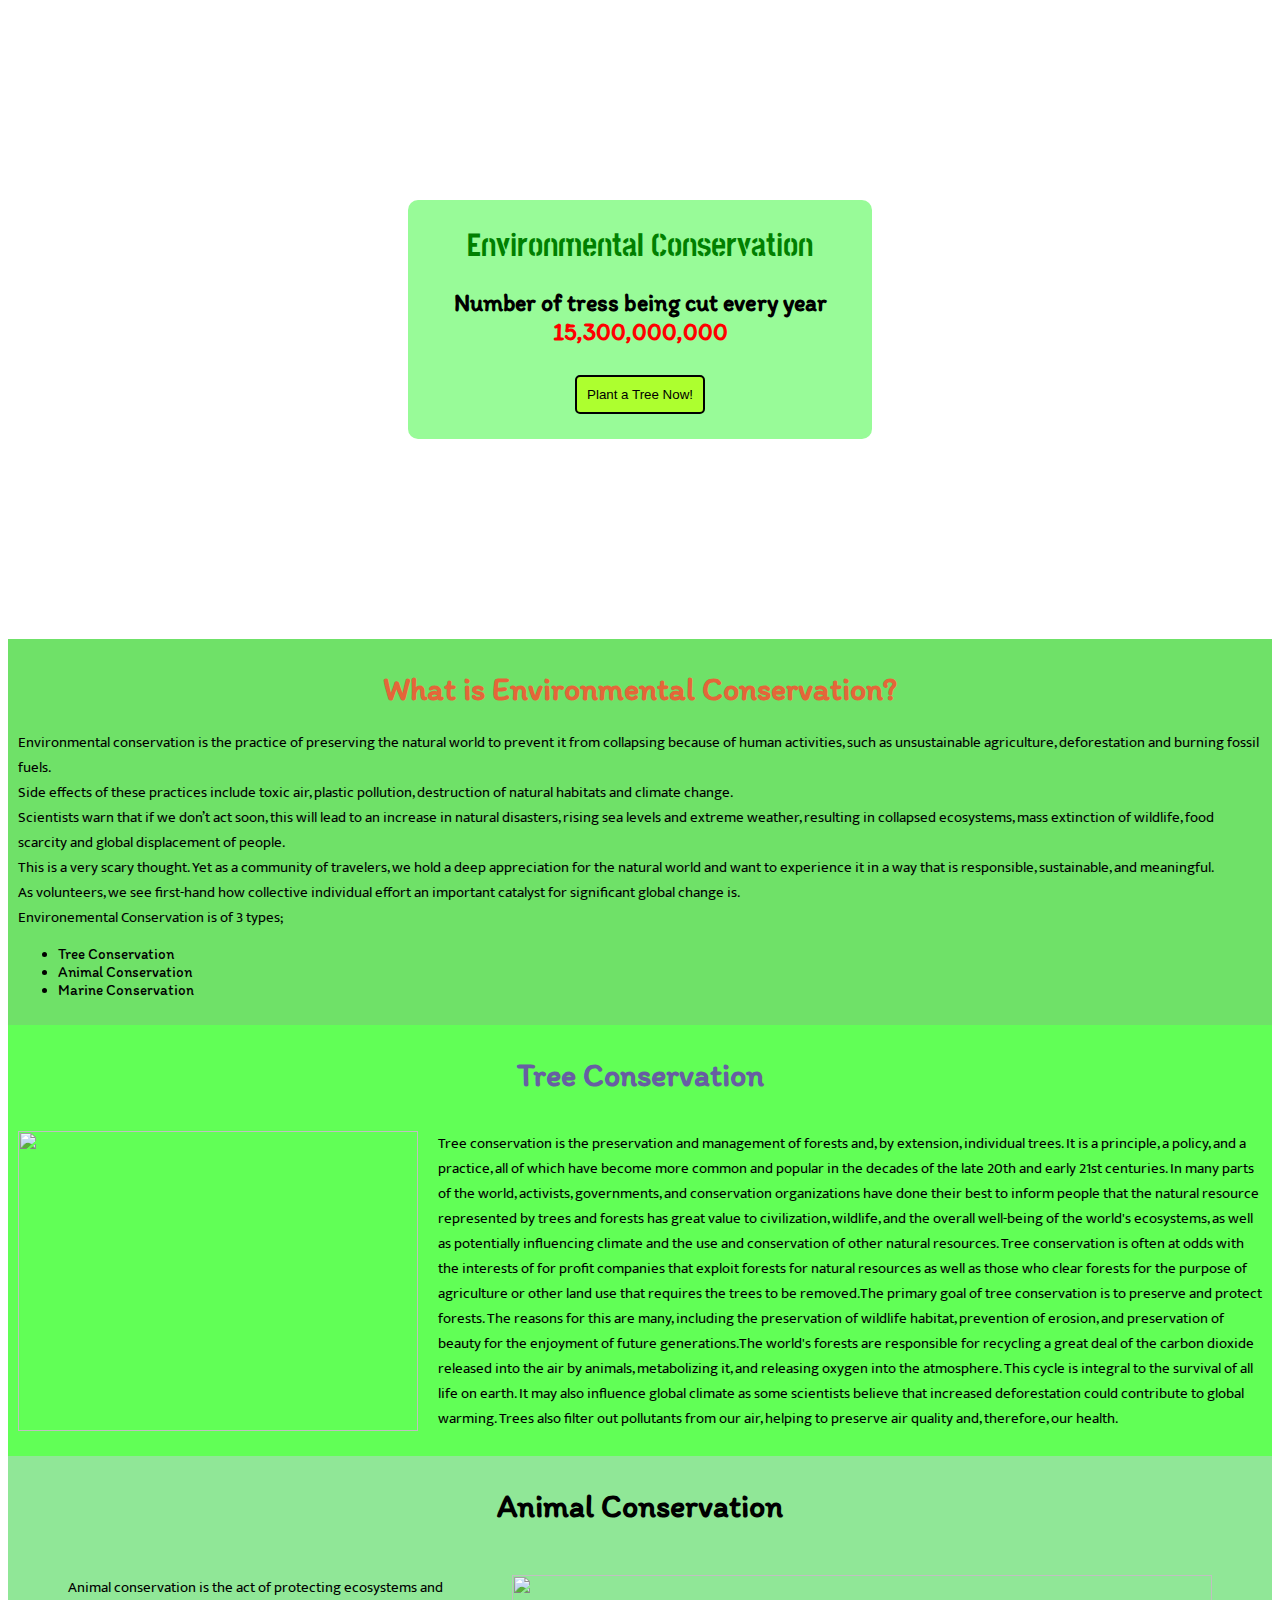
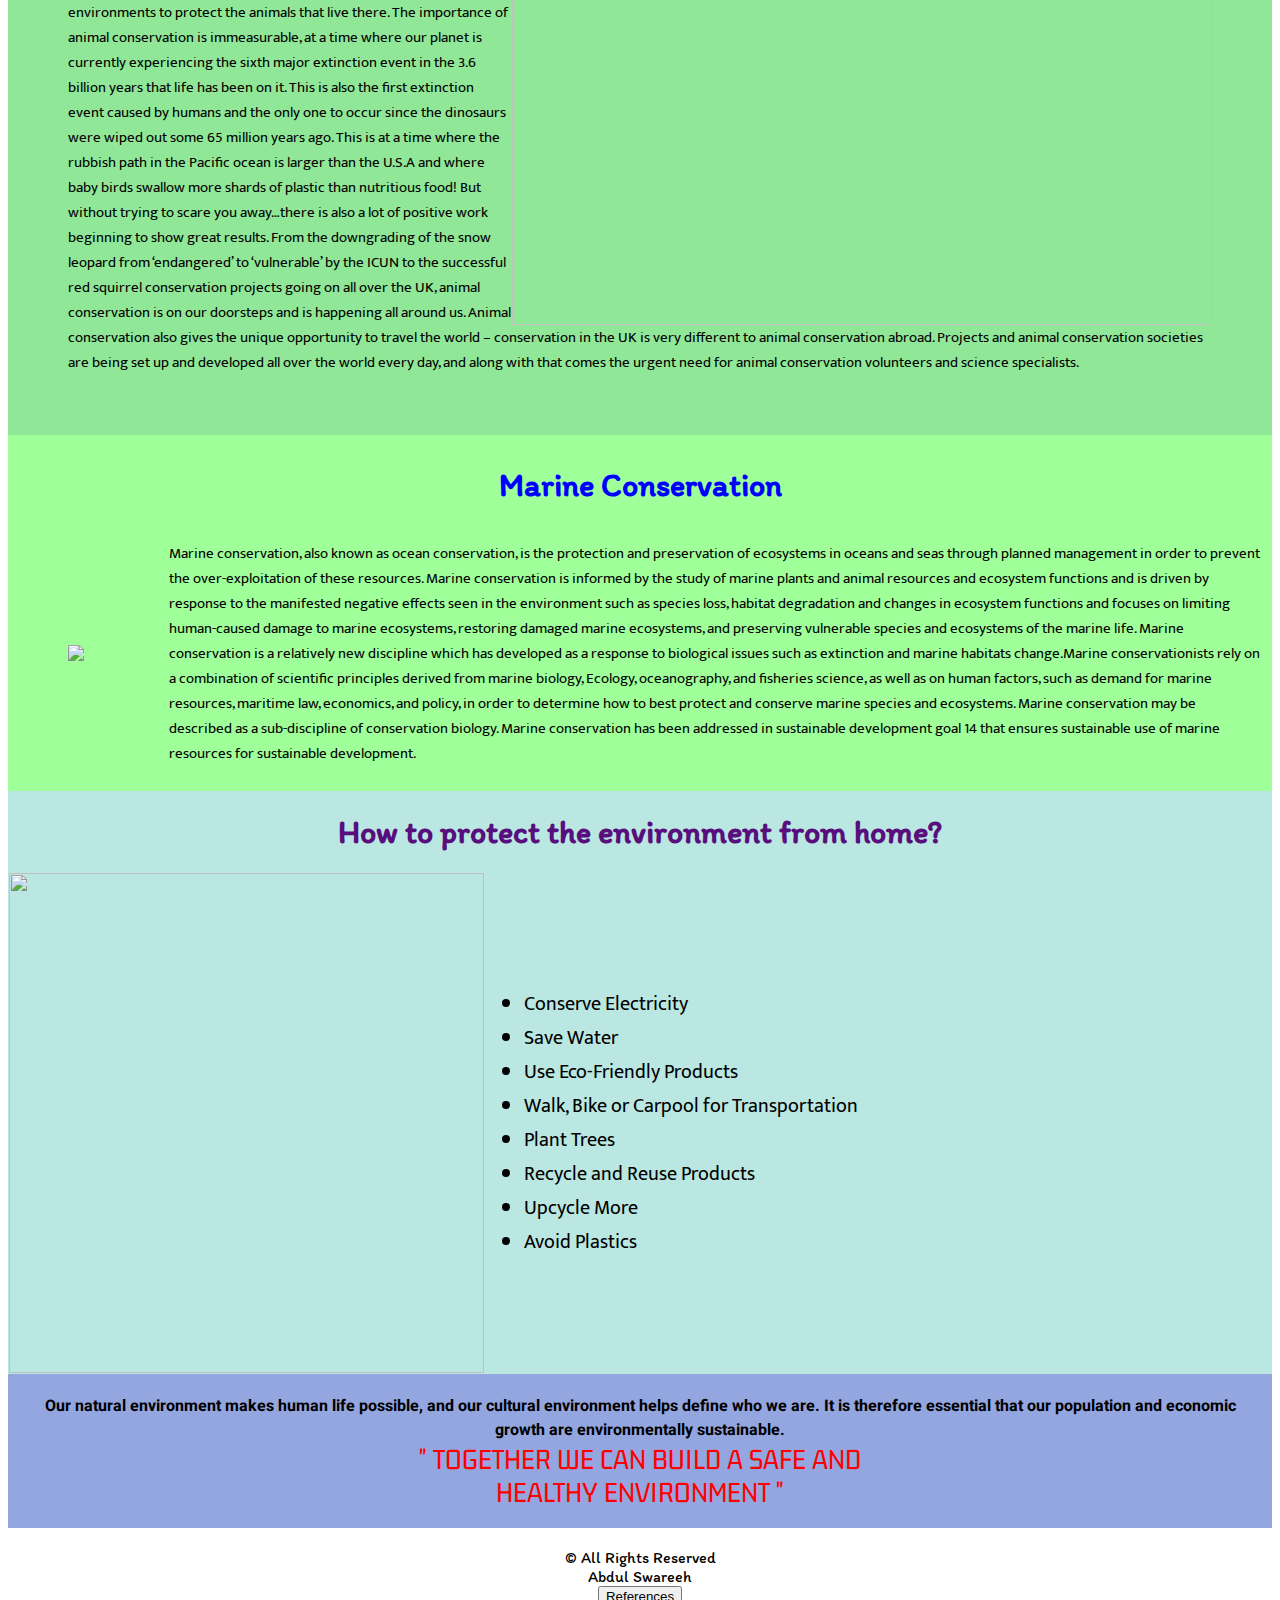
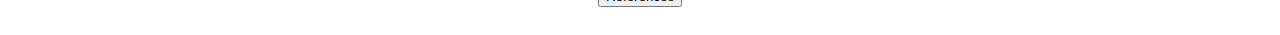
==== index.html @ ddf4dcea "Add files via upload" ====
<html>

<!-- This website is not mobile/tablet responsive yet. -->

<link rel="icon" href="./Images/Web Icon.png">
<link rel="stylesheet" href="./style.css">

<head>
    <title>Home | Environment</title>
</head>

<body>
    <!-- Startup Divider -->
    <div class="Startup">
        <h1 class="front-heading">Environmental Conservation</h1>
        <h2>
            <font color="black">Number of tress being cut every year</font><br>
            <font color="red">15,300,000,000</font><br><br>
            <a href="https://teamtrees.org" target="blank"><button class="svTrees">Plant a Tree Now!</button></a>
        </h2>
    </div>
    <!-- Intro Divider -->
    <div class="Intro">
        <center>
            <h1>What is Environmental Conservation?</h1>
        </center>
        <p class="Para1">Environmental conservation is the practice of preserving the natural world to prevent it
            from collapsing because of human activities, such as unsustainable agriculture, deforestation and burning
            fossil fuels.<br>
            Side effects of these practices include toxic air, plastic pollution, destruction of natural habitats and
            climate change.<br>
            Scientists warn that if we don’t act soon, this will lead to an increase in natural
            disasters, rising sea levels and extreme weather, resulting in collapsed ecosystems, mass extinction of
            wildlife, food scarcity and global displacement of people.<br>
            This is a very scary thought.
            Yet as a community of travelers, we hold a deep appreciation for the natural world and want to experience it
            in a way
            that is responsible, sustainable, and meaningful.<br>
            As volunteers, we see first-hand how collective individual effort an important catalyst for significant
            global change is.<br>
            Environemental Conservation is of 3 types;
        <ul class="Typs">
            <li>Tree Conservation</li>
            <li>Animal Conservation</li>
            <li>Marine Conservation</li>
        </ul>
        </p>

    </div>
    <!-- Tree Consevration Divider -->
    <div class="Tree-Conservation">
        <center>
            <h1>Tree Conservation</h1>
        </center>
        <div class="TreeConser">
            <div class="PlantImg">
                <img src="./Images/Tree Conservation.jpg" height="300" width="400">
            </div>
            <p class="Tree-Article">
                Tree conservation is the preservation and management of forests and, by extension, individual trees. It
                is a
                principle, a policy, and a practice, all of which have become more common and popular in the decades of
                the
                late 20th and early 21st centuries.
                In many parts of the world, activists, governments, and conservation
                organizations have done their best to inform people that the natural resource represented by trees and
                forests has great value to civilization, wildlife, and the overall well-being of the world's ecosystems,
                as
                well as potentially influencing climate and the use and conservation of other natural resources. Tree
                conservation is often at odds with the interests of for profit companies that exploit forests for
                natural
                resources as well as those who clear forests for the purpose of agriculture or other land use that
                requires
                the trees to be removed.The primary goal of tree conservation is to preserve and protect forests. The
                reasons for this are many, including the preservation of wildlife habitat, prevention of erosion, and
                preservation of beauty for the enjoyment of future generations.The world's forests are responsible for
                recycling a great deal of the carbon dioxide released into the air by animals, metabolizing it, and
                releasing oxygen into the atmosphere. This cycle is integral to the survival of all life on earth. It
                may
                also influence global climate as some scientists believe that increased deforestation could contribute
                to
                global warming. Trees also filter out pollutants from our air, helping to preserve air quality and,
                therefore, our health.
            </p>
        </div>
    </div> 
<!-- End of Tree Conservation Divider -->

    <!-- Animal Conservation Divider -->
    <div class="Animal-Conservation">
        <center>
            <h1>Animal Conservation</h1>
        </center>
        <div class="AnimalConser">
            <img src="./Images/Animal Conservation.png" class="AnimalImg">
            <p class="animal-article">Animal conservation is the act of protecting ecosystems and environments to
                protect the animals
                that live there.

                The importance of animal conservation is immeasurable, at a time where our planet is currently
                experiencing
                the sixth major extinction event in the 3.6 billion years that life has been on it. This is also the
                first
                extinction event caused by humans and the only one to occur since the dinosaurs were wiped out some 65
                million years ago. This is at a time where the rubbish path in the Pacific ocean is larger than the
                U.S.A
                and where baby birds swallow more shards of plastic than nutritious food!

                But without trying to scare you away…there is also a lot of positive work beginning to show great
                results.
                From the downgrading of the snow leopard from ‘endangered’ to ‘vulnerable’ by the ICUN to the successful
                red
                squirrel conservation projects going on all over the UK, animal conservation is on our doorsteps and is
                happening all around us. Animal conservation also gives the unique opportunity to travel the world –
                conservation in the UK is very different to animal conservation abroad. Projects and animal conservation
                societies are being set up and developed all over the world every day, and along with that comes the
                urgent
                need for animal conservation volunteers and science specialists.</p>
        </div>
    </div>
    <!-- Marine Conservation Divider -->
    <div class="Marine-Conservation">
        <center>
            <h1>Marine Conservation</h1>
        </center>
        <div class="Marine-ArticleDiv">
            <div class="MarineImg">
                <img src="./Images/Marine Conservation.png">
            </div>

            <p class="marine-article">Marine conservation, also known as ocean conservation, is the protection and
                preservation of ecosystems in
                oceans and seas through planned management in order to prevent the over-exploitation of these resources.
                Marine conservation is informed by the study of marine plants and animal resources and ecosystem
                functions
                and is driven by response to the manifested negative effects seen in the environment such as species
                loss,
                habitat degradation and changes in ecosystem functions and focuses on limiting human-caused damage to
                marine ecosystems, restoring damaged marine ecosystems, and preserving vulnerable species and ecosystems
                of
                the marine life. Marine conservation is a relatively new discipline which has developed as a response to
                biological issues such as extinction and marine habitats change.Marine conservationists rely on a
                combination of scientific principles derived from marine biology, Ecology, oceanography, and fisheries
                science, as well as on human factors, such as demand for marine resources, maritime law, economics, and
                policy, in order to determine how to best protect and conserve marine species and ecosystems. Marine
                conservation may be described as a sub-discipline of conservation biology. Marine conservation has been
                addressed in sustainable development goal 14 that ensures sustainable use of marine resources for
                sustainable development.
            </p>
        </div>

    </div>
        <!-- End of Marine Conservation Divider -->

    <!-- How to save the environment from home Divider-->
    <div class="Tips">
        <center>
            <h1>How to protect the environment from home?</h1>
        </center>
        <div class="Tips-Container">

            <img class="bulb " src="./Images/Bulb Earth.png">

            <ul class="test">
                <li>Conserve Electricity</li>
                <li>Save Water</li>
                <li>Use Eco-Friendly Products</li>
                <li>Walk, Bike or Carpool for Transportation</li>
                <li>Plant Trees</li>
                <li>Recycle and Reuse Products</li>
                <li>Upcycle More</li>
                <li>Avoid Plastics</li>
            </ul>
        </div>
    </div>
    <!-- End of How to save the environment from home Divider-->
    
    <!-- Conclusion -->

    <div class="Conclusion">

        <b>Our natural environment makes human life possible, and our cultural environment helps define who we are. It
            is
            therefore essential that our population and economic growth are environmentally sustainable.</b>

        <div class="final-qoute">
            " TOGETHER WE CAN BUILD A SAFE AND<br> HEALTHY ENVIRONMENT "
        </div>

    </div>

    <!-- Copyright -->
    <div class="Copyright">
        © All Rights Reserved<br>
        Abdul Swareeh<br>
        <a href="./references.html"><button>References</button></a>
    </div>
</body>

</html>
---- style.css ----
/* Importing The font Itim */
@import url('https://fonts.googleapis.com/css2?family=Itim&display=swap');
/* Importing the font Mukta*/
@import url('https://fonts.googleapis.com/css2?family=Mukta&display=swap');
/* Importing the font Stick No Bills */
@import url('https://fonts.googleapis.com/css2?family=Stick+No+Bills:wght@700&display=swap');
/* Importing the font Gemunu Libre */
@import url('https://fonts.googleapis.com/css2?family=Gemunu+Libre:wght@300&display=swap');
/* Importing the font Heebo */
@import url('https://fonts.googleapis.com/css2?family=Heebo&display=swap');

html::-webkit-scrollbar{
    width: 10px;
    border-radius: 15px;
}

html::-webkit-scrollbar-track{
    background: skyblue;
    border-radius: 15px;
}

html::-webkit-scrollbar-thumb{
    background: rgb(0, 128, 0, 0.788);
    border-radius: 15px;
}

body{
    background-image: url('./Images/Forest.jpg');
}

.Startup{
    background-color: palegreen;
    text-align: center;
    font-family: 'Itim', cursive;
    color: green;
    font-size: medium;
    margin: 200px 400px;
    padding: 5px;
    border-radius: 10px;
}

.front-heading{
    font-family: 'Stick No Bills', sans-serif;
}

.svTrees{
    padding: 10px;
    border-radius: 5px;
    background-color: greenyellow;
    border: 2px solid black;
}

.svTrees:hover{
    transform: scale(1.1);
}

.Intro{
    background-color: #6FE168;
    color: rgb(228, 102, 57);
    font-family: 'Itim', cursive;
    padding: 10px;
}


.Para1{
    color: black;
    font-family: 'Mukta', sans-serif;
    font-size: 15px;
}

.Typs{
    color: black;
    font-size: 15px;
}

/* Tree Conservation */

.Tree-Conservation{
    background-color: #61FF56;
    color: rgb(103, 94, 163);
    font-family: 'Itim', cursive;
    padding: 10px;
}

.TreeConser{
    display: flex;
        align-items: center;
        justify-content: center
}

.PlantImg{
    max-width: 100%;
    flex-basis: 20%
}

.Tree-Article{
    color: black;
    font-family: 'Mukta', sans-serif;   
    padding-left: 20px;
    font-size: 15px;
}

/* Animal Conservation */

.Animal-Conservation{
    font-family: 'Itim', cursive;
    background-color: #90e797 ;
    color: black;
    padding: 10px;
}

.AnimalConser{
margin: 50px;
text-align: left;
}

.AnimalImg{
    height: 350px;
    width: 700px;
    float: right;
}

.animal-article{
    color: black;
    font-family: 'Mukta', sans-serif;
    font-size: 15px;
}

/* Marine Conservation */

.Marine-Conservation{
    font-family: 'Itim', cursive;
    background-color: #9FFF99;
    color: blue;
    padding: 10px;
}

.Marine-ArticleDiv{
    display: flex;
    align-items: center;
    justify-items: center;
}

.MarineImg{
    max-width: 100%;
    flex-basis: 20%;
    margin: 50px;
}

.marine-article{
    color: black;
    font-family: 'Mukta', sans-serif;   
    padding-left: 20px;
    font-size: 15px;
}

/* Tips to save the enviroment*/

.Tips{
    background-color: #bae7e1;
    color: #580f7d;
    font-family: "Itim", cursive;
    padding: 1px;
}

.bulb{
    height: 500px;
    width: 475px;
}

.Tips-Container{
    color: black;
    display: flex;
    align-items: center;
    justify-items: center;
    font-family: 'Mukta', sans-serif;
    font-size: 20px;
}

/* Conclusion */

.final-qoute{
    color: red;
    font-family: 'Gemunu Libre', sans-serif;
    font-size: 30px;
    text-align: center;
}

.Conclusion{
    background-color: rgb(148, 166, 224);
    font-family: 'Heebo', sans-serif;
    color: black;
    text-align: center;
    padding: 20px
}

.Copyright{
    background-color: white;
    text-align: center;
    font-family: 'Itim', cursive;
    padding: 20px;
}
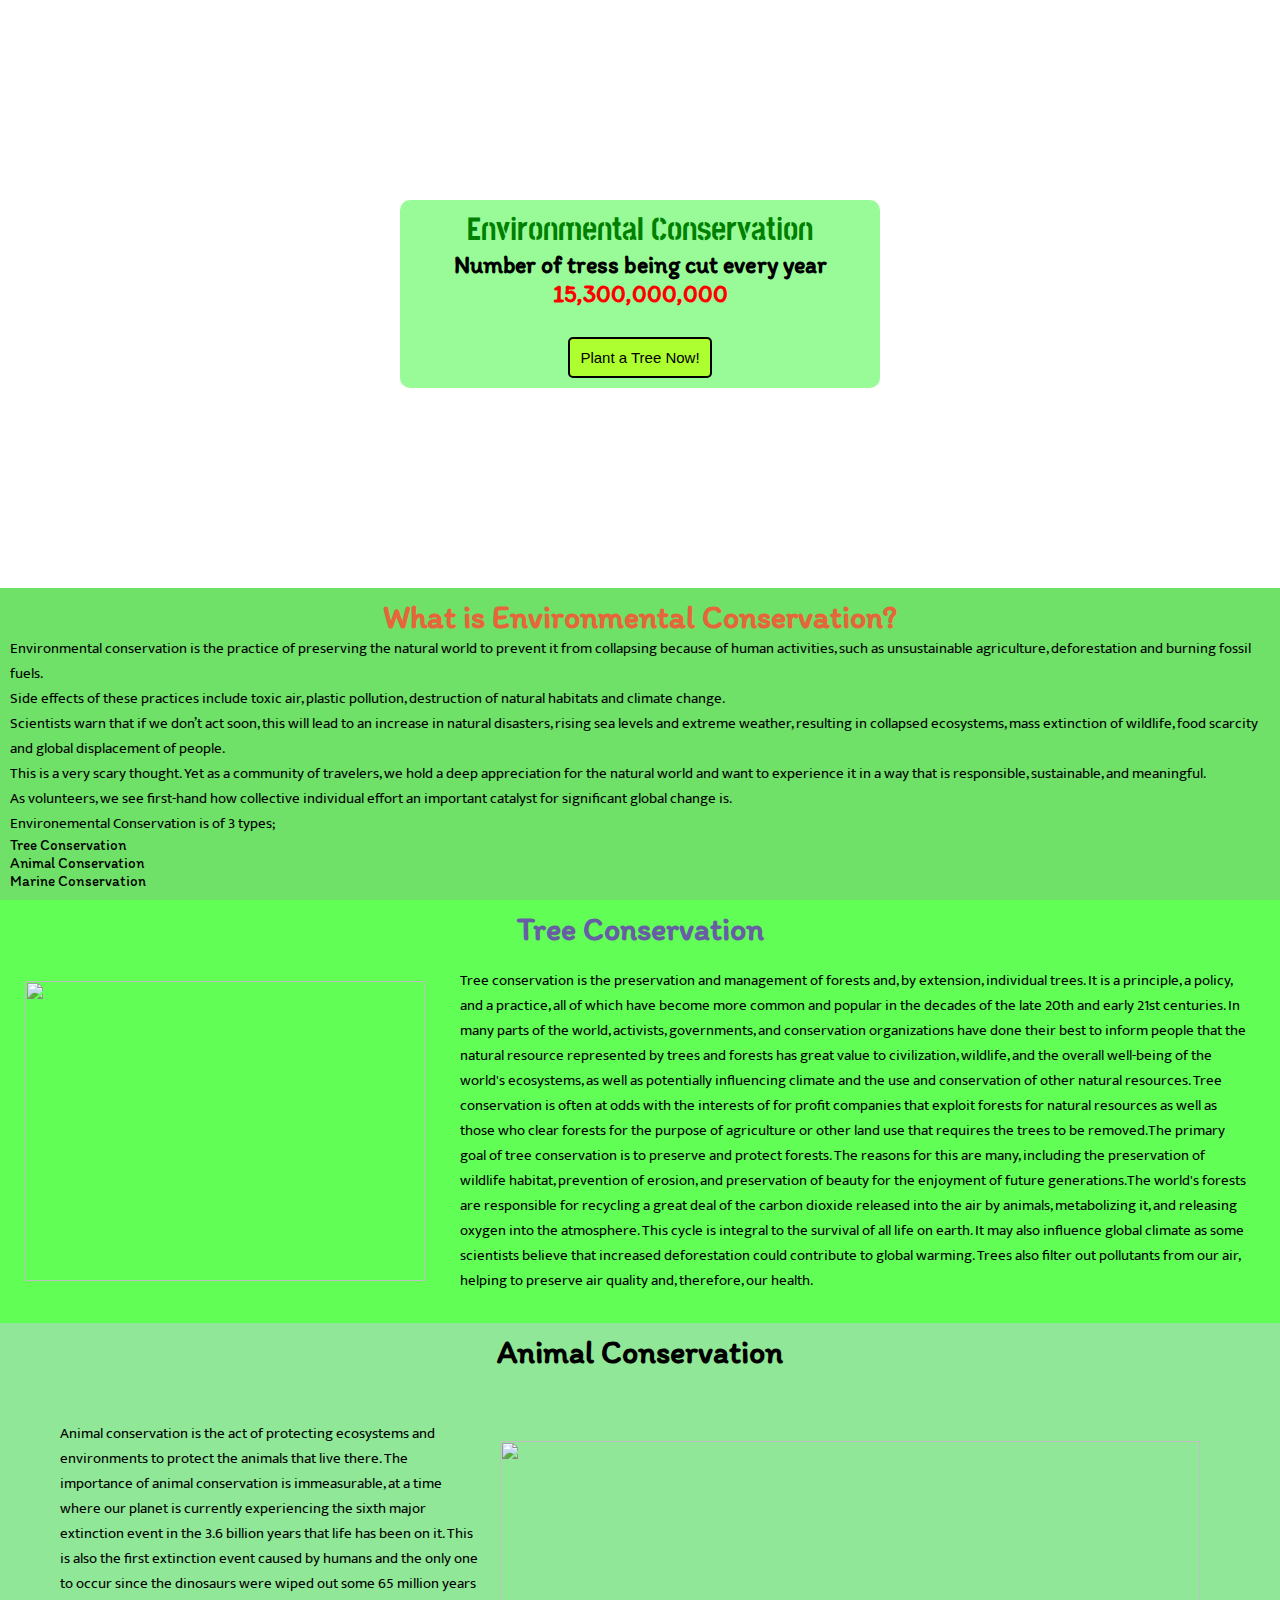
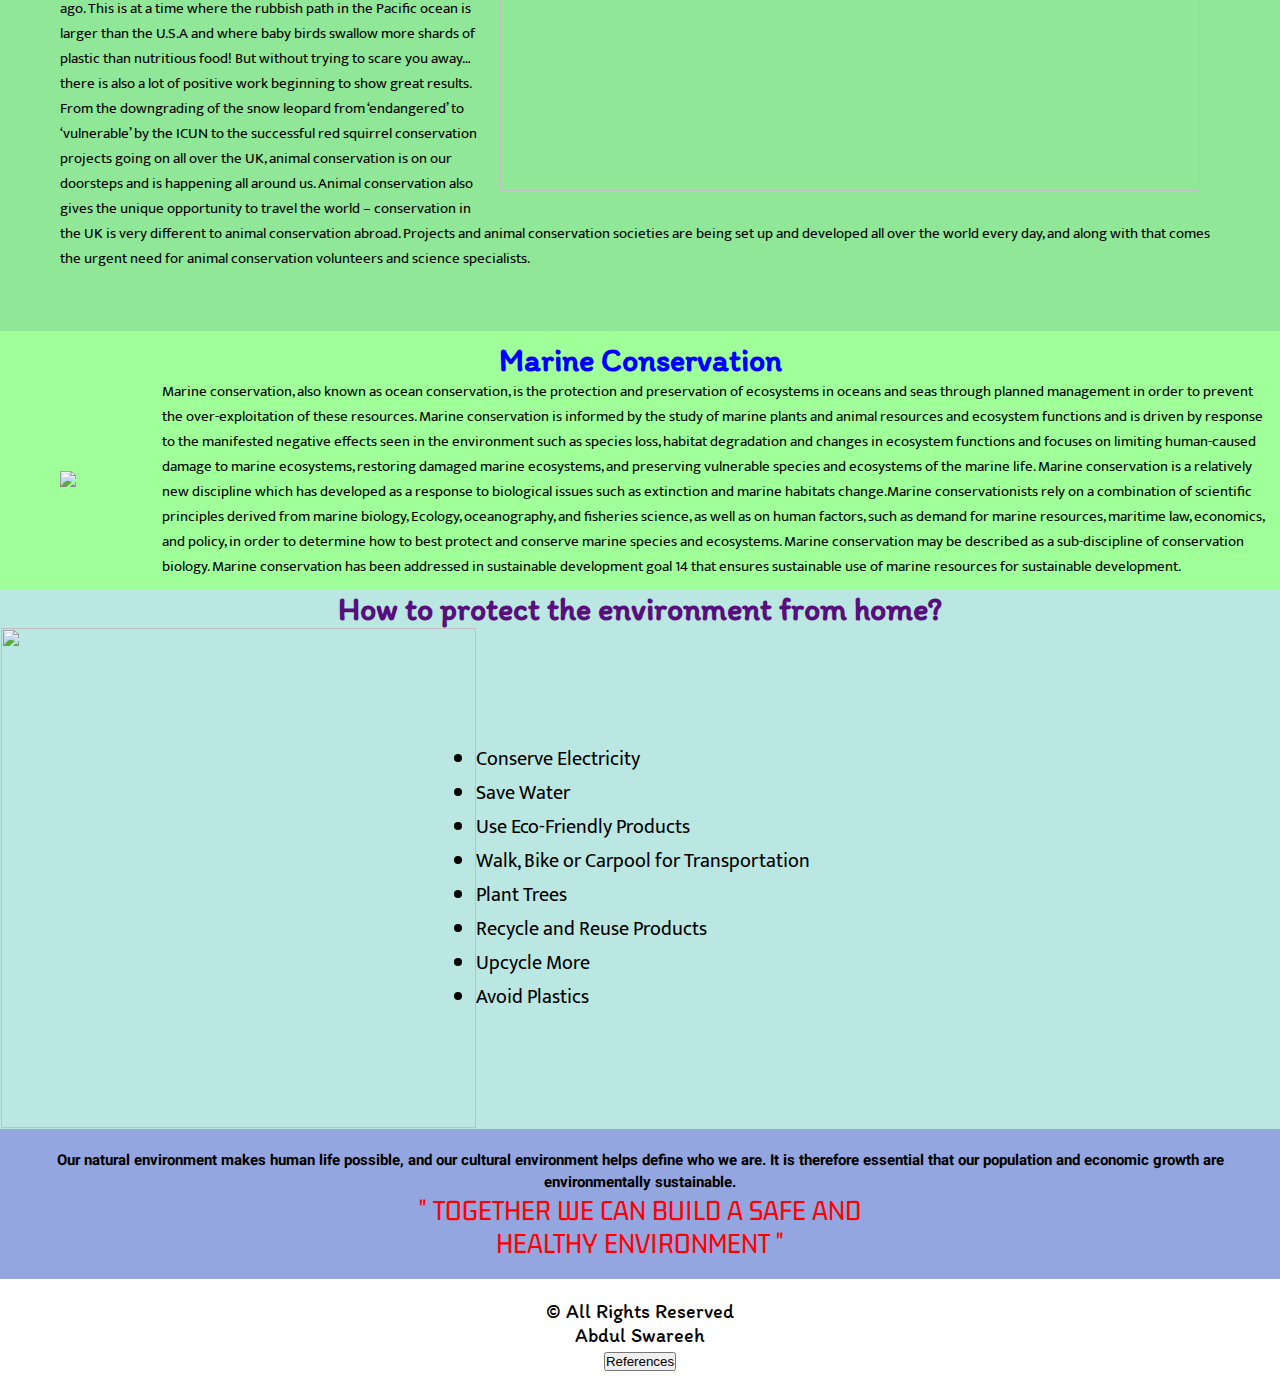
==== commit 5be94d9d: "Add files via upload" ====
--- a/index.html
+++ b/index.html
@@ -1,6 +1,4 @@
 <html>
-
-<!-- This website is not mobile/tablet responsive yet. -->
 
 <link rel="icon" href="./Images/Web Icon.png">
 <link rel="stylesheet" href="./style.css">
@@ -193,7 +191,7 @@
     <div class="Copyright">
         © All Rights Reserved<br>
         Abdul Swareeh<br>
-        <a href="./references.html"><button>References</button></a>
+        <a href="./references.html" class="reference"><button>References</button></a>
     </div>
 </body>
 
--- a/style.css
+++ b/style.css
@@ -9,20 +9,12 @@
 /* Importing the font Heebo */
 @import url('https://fonts.googleapis.com/css2?family=Heebo&display=swap');
 
-html::-webkit-scrollbar{
-    width: 10px;
-    border-radius: 15px;
-}
-
-html::-webkit-scrollbar-track{
-    background: skyblue;
-    border-radius: 15px;
-}
-
-html::-webkit-scrollbar-thumb{
-    background: rgb(0, 128, 0, 0.788);
-    border-radius: 15px;
-}
+* {
+    margin: 0;
+    padding: 0;
+}
+
+/* Mobile Responsive */
 
 body{
     background-image: url('./Images/Forest.jpg');
@@ -34,8 +26,8 @@
     font-family: 'Itim', cursive;
     color: green;
     font-size: medium;
-    margin: 200px 400px;
-    padding: 5px;
+    margin: 100px 150px;
+    padding: 15px;
     border-radius: 10px;
 }
 
@@ -44,8 +36,9 @@
 }
 
 .svTrees{
-    padding: 10px;
-    border-radius: 5px;
+    font-size: 30px;
+    padding: 20px;
+    border-radius: 10px;
     background-color: greenyellow;
     border: 2px solid black;
 }
@@ -54,23 +47,24 @@
     transform: scale(1.1);
 }
 
-.Intro{
+
+.Intro {
     background-color: #6FE168;
     color: rgb(228, 102, 57);
     font-family: 'Itim', cursive;
-    padding: 10px;
+    padding: 30px;
 }
 
 
 .Para1{
     color: black;
     font-family: 'Mukta', sans-serif;
-    font-size: 15px;
+    font-size: 10px;
 }
 
 .Typs{
     color: black;
-    font-size: 15px;
+    font-size: 10px;
 }
 
 /* Tree Conservation */
@@ -79,25 +73,21 @@
     background-color: #61FF56;
     color: rgb(103, 94, 163);
     font-family: 'Itim', cursive;
-    padding: 10px;
-}
-
-.TreeConser{
-    display: flex;
-        align-items: center;
-        justify-content: center
-}
+    padding: 20px;
+}
+
 
 .PlantImg{
-    max-width: 100%;
-    flex-basis: 20%
+    float: left;
+    margin: 15px;
 }
 
 .Tree-Article{
     color: black;
+    padding: 20px;
+    text-align: left;
     font-family: 'Mukta', sans-serif;   
-    padding-left: 20px;
-    font-size: 15px;
+    font-size: 10px;
 }
 
 /* Animal Conservation */
@@ -110,20 +100,21 @@
 }
 
 .AnimalConser{
-margin: 50px;
-text-align: left;
+    margin: 50px;
+    text-align: right;
 }
 
 .AnimalImg{
-    height: 350px;
-    width: 700px;
+    height: 300px;
+    width: 600px;
     float: right;
+    margin: 10px;
 }
 
 .animal-article{
     color: black;
     font-family: 'Mukta', sans-serif;
-    font-size: 15px;
+    font-size: 10px;
 }
 
 /* Marine Conservation */
@@ -135,23 +126,17 @@
     padding: 10px;
 }
 
-.Marine-ArticleDiv{
-    display: flex;
-    align-items: center;
-    justify-items: center;
-}
 
 .MarineImg{
-    max-width: 100%;
-    flex-basis: 20%;
-    margin: 50px;
+   float: left;
+   margin: 10px;
 }
 
 .marine-article{
     color: black;
     font-family: 'Mukta', sans-serif;   
     padding-left: 20px;
-    font-size: 15px;
+    font-size: 10px;
 }
 
 /* Tips to save the enviroment*/
@@ -174,29 +159,414 @@
     align-items: center;
     justify-items: center;
     font-family: 'Mukta', sans-serif;
-    font-size: 20px;
+    font-size: 25px;
 }
 
 /* Conclusion */
+
+.Conclusion{
+    background-color: rgb(148, 166, 224);
+    font-family: 'Heebo', sans-serif;
+    font-size: 10px;
+    color: black;
+    text-align: center;
+    padding: 20px
+}
+
 
 .final-qoute{
     color: red;
     font-family: 'Gemunu Libre', sans-serif;
-    font-size: 30px;
+    font-size: 15px;
     text-align: center;
-}
-
-.Conclusion{
-    background-color: rgb(148, 166, 224);
-    font-family: 'Heebo', sans-serif;
-    color: black;
-    text-align: center;
-    padding: 20px
 }
 
 .Copyright{
     background-color: white;
     text-align: center;
+    font-size: 10px;
     font-family: 'Itim', cursive;
     padding: 20px;
-}+}
+
+.reference{
+    padding: 20px;
+}
+
+/* Tablet Responsive */
+
+@media only screen and (min-width: 768px) {
+
+    body{
+        background-image: url('./Images/Forest.jpg');
+    }
+    
+    .Startup{
+        background-color: palegreen;
+        text-align: center;
+        font-family: 'Itim', cursive;
+        color: green;
+        font-size: medium;
+        margin: 100px 150px;
+        padding: 15px;
+        border-radius: 10px;
+    }
+    
+    .front-heading{
+        font-family: 'Stick No Bills', sans-serif;
+    }
+    
+    .svTrees{
+        font-size: 15px;
+        padding: 5px;
+        border-radius: 5px;
+        background-color: greenyellow;
+        border: 2px solid black;
+    }
+    
+    .svTrees:hover{
+        transform: scale(1.1);
+    }
+    
+    
+    .Intro {
+        background-color: #6FE168;
+        color: rgb(228, 102, 57);
+        font-family: 'Itim', cursive;
+        padding: 30px;
+    }
+    
+    
+    .Para1{
+        color: black;
+        font-family: 'Mukta', sans-serif;
+        font-size: 15px;
+    }
+    
+    .Typs{
+        color: black;
+        font-size: 15px;
+    }
+    
+    /* Tree Conservation */
+    
+    .Tree-Conservation{
+        background-color: #61FF56;
+        color: rgb(103, 94, 163);
+        font-family: 'Itim', cursive;
+        padding: 20px;
+    }
+    
+    .PlantImg{
+        float: left;
+        margin: 15px;
+    }
+    
+    .Tree-Article{
+        color: black;
+        padding: 20px;
+        text-align: left;
+        font-family: 'Mukta', sans-serif;   
+        font-size: 15px;
+    }
+    
+    /* Animal Conservation */
+    
+    .Animal-Conservation{
+        font-family: 'Itim', cursive;
+        background-color: #90e797 ;
+        color: black;
+        padding: 10px;
+    }
+    
+    .AnimalConser{
+        margin: 50px;
+        text-align: right;
+    }
+    
+    .AnimalImg{
+        height: 300px;
+        width: 600px;
+        float: right;
+        margin: 20px;
+    }
+    
+    .animal-article{
+        color: black;
+        font-family: 'Mukta', sans-serif;
+        font-size: 15px;
+    }
+    
+    /* Marine Conservation */
+    
+    .Marine-Conservation{
+        font-family: 'Itim', cursive;
+        background-color: #9FFF99;
+        color: blue;
+        padding: 10px;
+    }
+    
+    .MarineImg{
+       float: left;
+       margin: 20px;
+    }
+    
+    .marine-article{
+        color: black;
+        font-family: 'Mukta', sans-serif;   
+        padding-left: 20px;
+        font-size: 15px;
+    }
+    
+    /* Tips to save the enviroment*/
+    
+    .Tips{
+        background-color: #bae7e1;
+        color: #580f7d;
+        font-family: "Itim", cursive;
+        padding: 1px;
+    }
+    
+    .bulb{
+        height: 500px;
+        width: 475px;
+    }
+    
+    .Tips-Container{
+        color: black;
+        display: flex;
+        align-items: center;
+        justify-items: center;
+        font-family: 'Mukta', sans-serif;
+        font-size: 25px;
+    }
+    
+    /* Conclusion */
+    
+    .Conclusion{
+        background-color: rgb(148, 166, 224);
+        font-family: 'Heebo', sans-serif;
+        font-size: 15px;
+        color: black;
+        text-align: center;
+        padding: 20px
+    }
+    
+    
+    .final-qoute{
+        color: red;
+        font-family: 'Gemunu Libre', sans-serif;
+        font-size: 20px;
+        text-align: center;
+    }
+    
+    .Copyright{
+        background-color: white;
+        text-align: center;
+        font-size: 10px;
+        font-family: 'Itim', cursive;
+        padding: 20px;
+    }
+    
+    .reference{
+        padding: 20px;
+    }
+}
+
+/* PC Responsive */
+
+@media only screen and (min-width: 1000px) {
+    
+    html::-webkit-scrollbar{
+        width: 10px;
+        border-radius: 15px;
+    }
+    
+    html::-webkit-scrollbar-track{
+        background: skyblue;
+        border-radius: 15px;
+    }
+    
+    html::-webkit-scrollbar-thumb{
+        background: rgb(0, 128, 0, 0.788);
+        border-radius: 15px;
+    }
+    
+    body{
+        background-image: url('./Images/Forest.jpg');
+    }
+    
+    .Startup{
+        background-color: palegreen;
+        text-align: center;
+        font-family: 'Itim', cursive;
+        color: green;
+        font-size: medium;
+        margin: 200px 400px;
+        padding: 10px;
+        border-radius: 10px;
+    }
+    
+    .front-heading{
+        font-family: 'Stick No Bills', sans-serif;
+    }
+    
+    .svTrees{
+        padding: 10px;
+        border-radius: 5px;
+        background-color: greenyellow;
+        border: 2px solid black;
+    }
+    
+    .svTrees:hover{
+        transform: scale(1.1);
+    }
+    
+    .Intro{
+        background-color: #6FE168;
+        color: rgb(228, 102, 57);
+        font-family: 'Itim', cursive;
+        padding: 10px;
+    }
+    
+    
+    .Para1{
+        color: black;
+        font-family: 'Mukta', sans-serif;
+        font-size: 15px;
+    }
+    
+    .Typs{
+        color: black;
+        font-size: 15px;
+    }
+    
+    /* Tree Conservation */
+    
+    .Tree-Conservation{
+        background-color: #61FF56;
+        color: rgb(103, 94, 163);
+        font-family: 'Itim', cursive;
+        padding: 10px;
+    }
+    
+    .TreeConser{
+        display: flex;
+            align-items: center;
+            justify-content: center
+    }
+    
+    .PlantImg{
+        max-width: 100%;
+        flex-basis: 20%
+    }
+    
+    .Tree-Article{
+        color: black;
+        font-family: 'Mukta', sans-serif;   
+        padding-left: 20px;
+        font-size: 15px;
+    }
+    
+    /* Animal Conservation */
+    
+    .Animal-Conservation{
+        font-family: 'Itim', cursive;
+        background-color: #90e797 ;
+        color: black;
+        padding: 10px;
+    }
+    
+    .AnimalConser{
+    margin: 50px;
+    text-align: left;
+    }
+    
+    .AnimalImg{
+        height: 350px;
+        width: 700px;
+        float: right;
+    }
+    
+    .animal-article{
+        color: black;
+        font-family: 'Mukta', sans-serif;
+        font-size: 15px;
+    }
+    
+    /* Marine Conservation */
+    
+    .Marine-Conservation{
+        font-family: 'Itim', cursive;
+        background-color: #9FFF99;
+        color: blue;
+        padding: 10px;
+    }
+    
+    .Marine-ArticleDiv{
+        display: flex;
+        align-items: center;
+        justify-items: center;
+    }
+    
+    .MarineImg{
+        max-width: 100%;
+        flex-basis: 20%;
+        margin: 50px;
+    }
+    
+    .marine-article{
+        color: black;
+        font-family: 'Mukta', sans-serif;   
+        padding-left: 20px;
+        font-size: 15px;
+    }
+    
+    /* Tips to save the enviroment*/
+    
+    .Tips{
+        background-color: #bae7e1;
+        color: #580f7d;
+        font-family: "Itim", cursive;
+        padding: 1px;
+    }
+    
+    .bulb{
+        height: 500px;
+        width: 475px;
+    }
+    
+    .Tips-Container{
+        color: black;
+        display: flex;
+        align-items: center;
+        justify-items: center;
+        font-family: 'Mukta', sans-serif;
+        font-size: 20px;
+    }
+    
+    /* Conclusion */
+    
+    .final-qoute{
+        color: red;
+        font-family: 'Gemunu Libre', sans-serif;
+        font-size: 30px;
+        text-align: center;
+    }
+    
+    .Conclusion{
+        background-color: rgb(148, 166, 224);
+        font-family: 'Heebo', sans-serif;
+        color: black;
+        text-align: center;
+        padding: 20px
+    }
+    
+    .Copyright{
+        background-color: white;
+        text-align: center;
+        font-family: 'Itim', cursive;
+        padding: 20px;
+        font-size: 20px;
+    }
+} 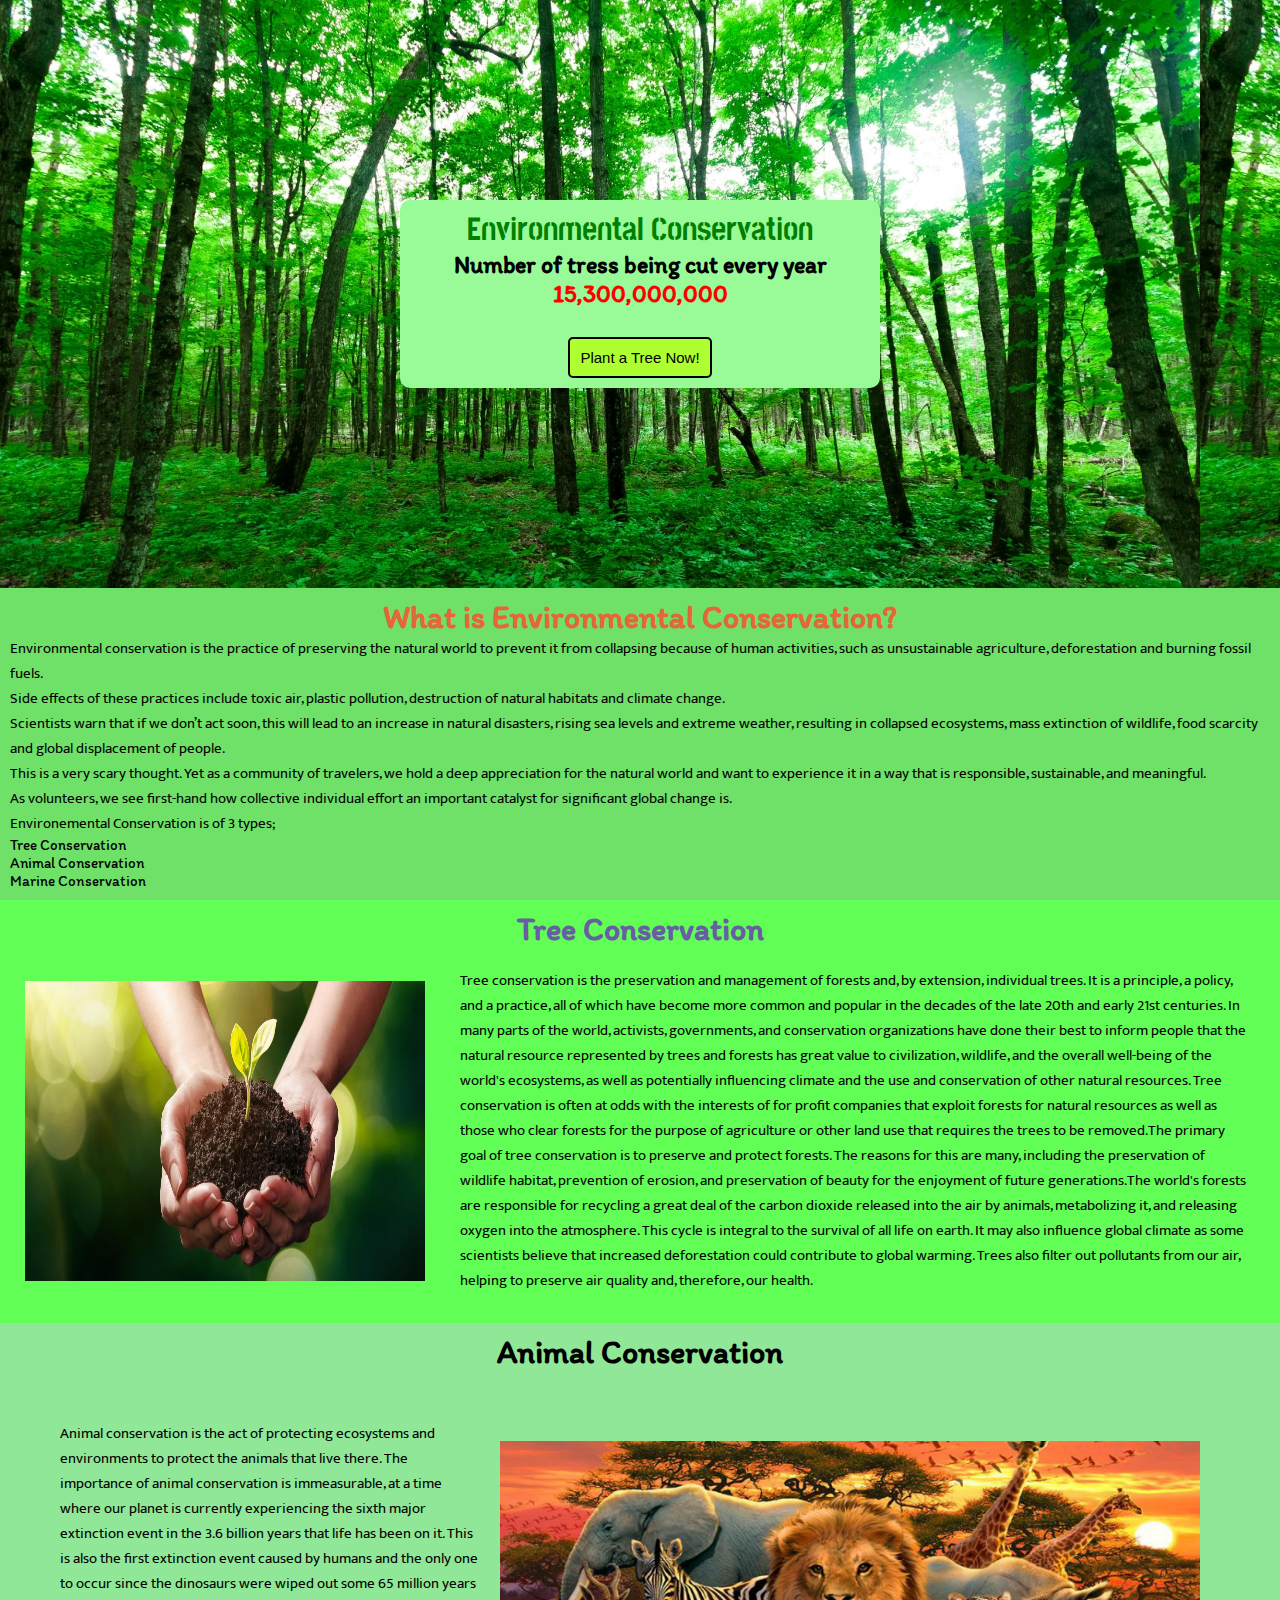
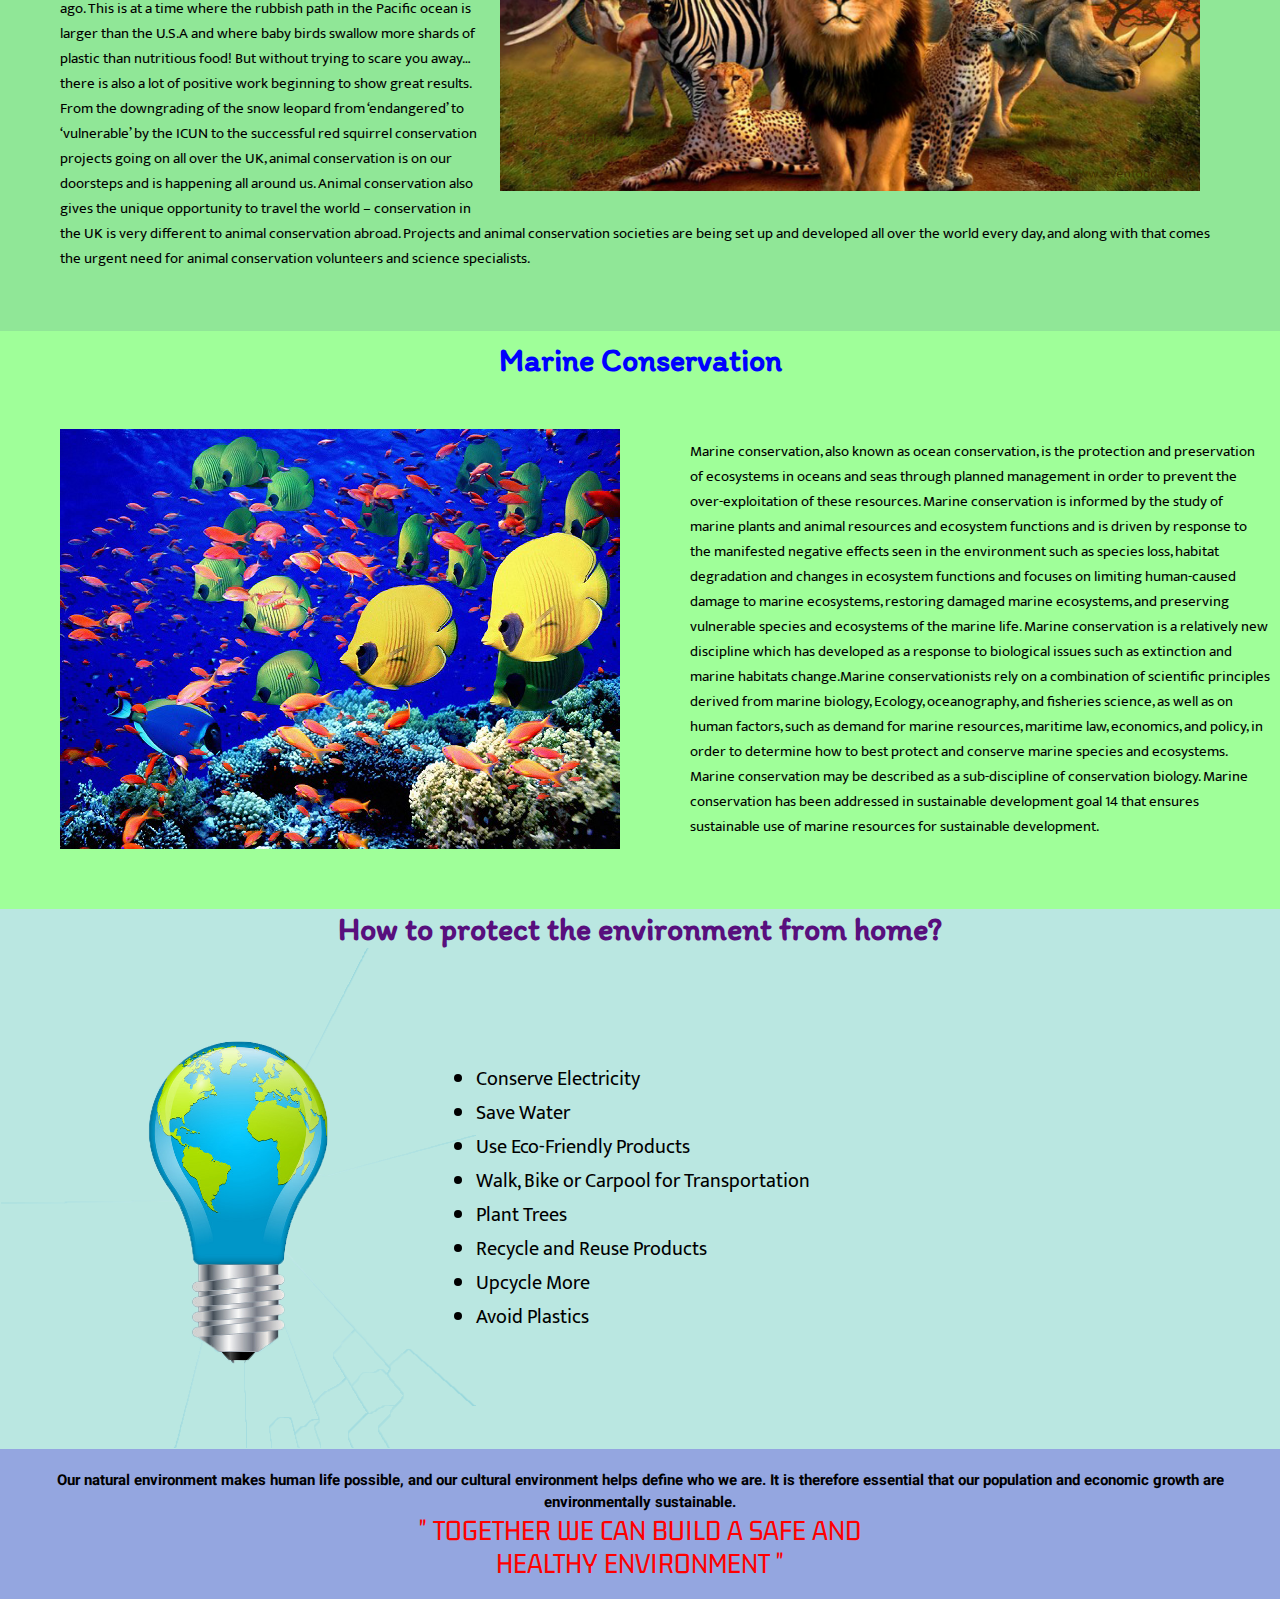
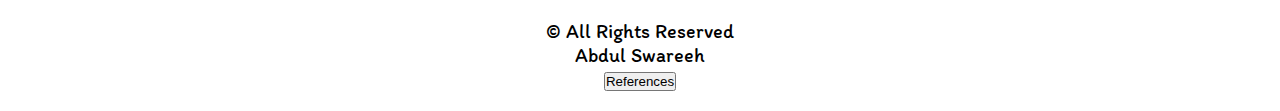
==== commit 43f3bb20: "Add files via upload" ====
--- a/index.html
+++ b/index.html
@@ -81,8 +81,8 @@
                 therefore, our health.
             </p>
         </div>
-    </div> 
-<!-- End of Tree Conservation Divider -->
+    </div>
+    <!-- End of Tree Conservation Divider -->
 
     <!-- Animal Conservation Divider -->
     <div class="Animal-Conservation">
@@ -148,7 +148,7 @@
         </div>
 
     </div>
-        <!-- End of Marine Conservation Divider -->
+    <!-- End of Marine Conservation Divider -->
 
     <!-- How to save the environment from home Divider-->
     <div class="Tips">
@@ -172,7 +172,7 @@
         </div>
     </div>
     <!-- End of How to save the environment from home Divider-->
-    
+
     <!-- Conclusion -->
 
     <div class="Conclusion">
